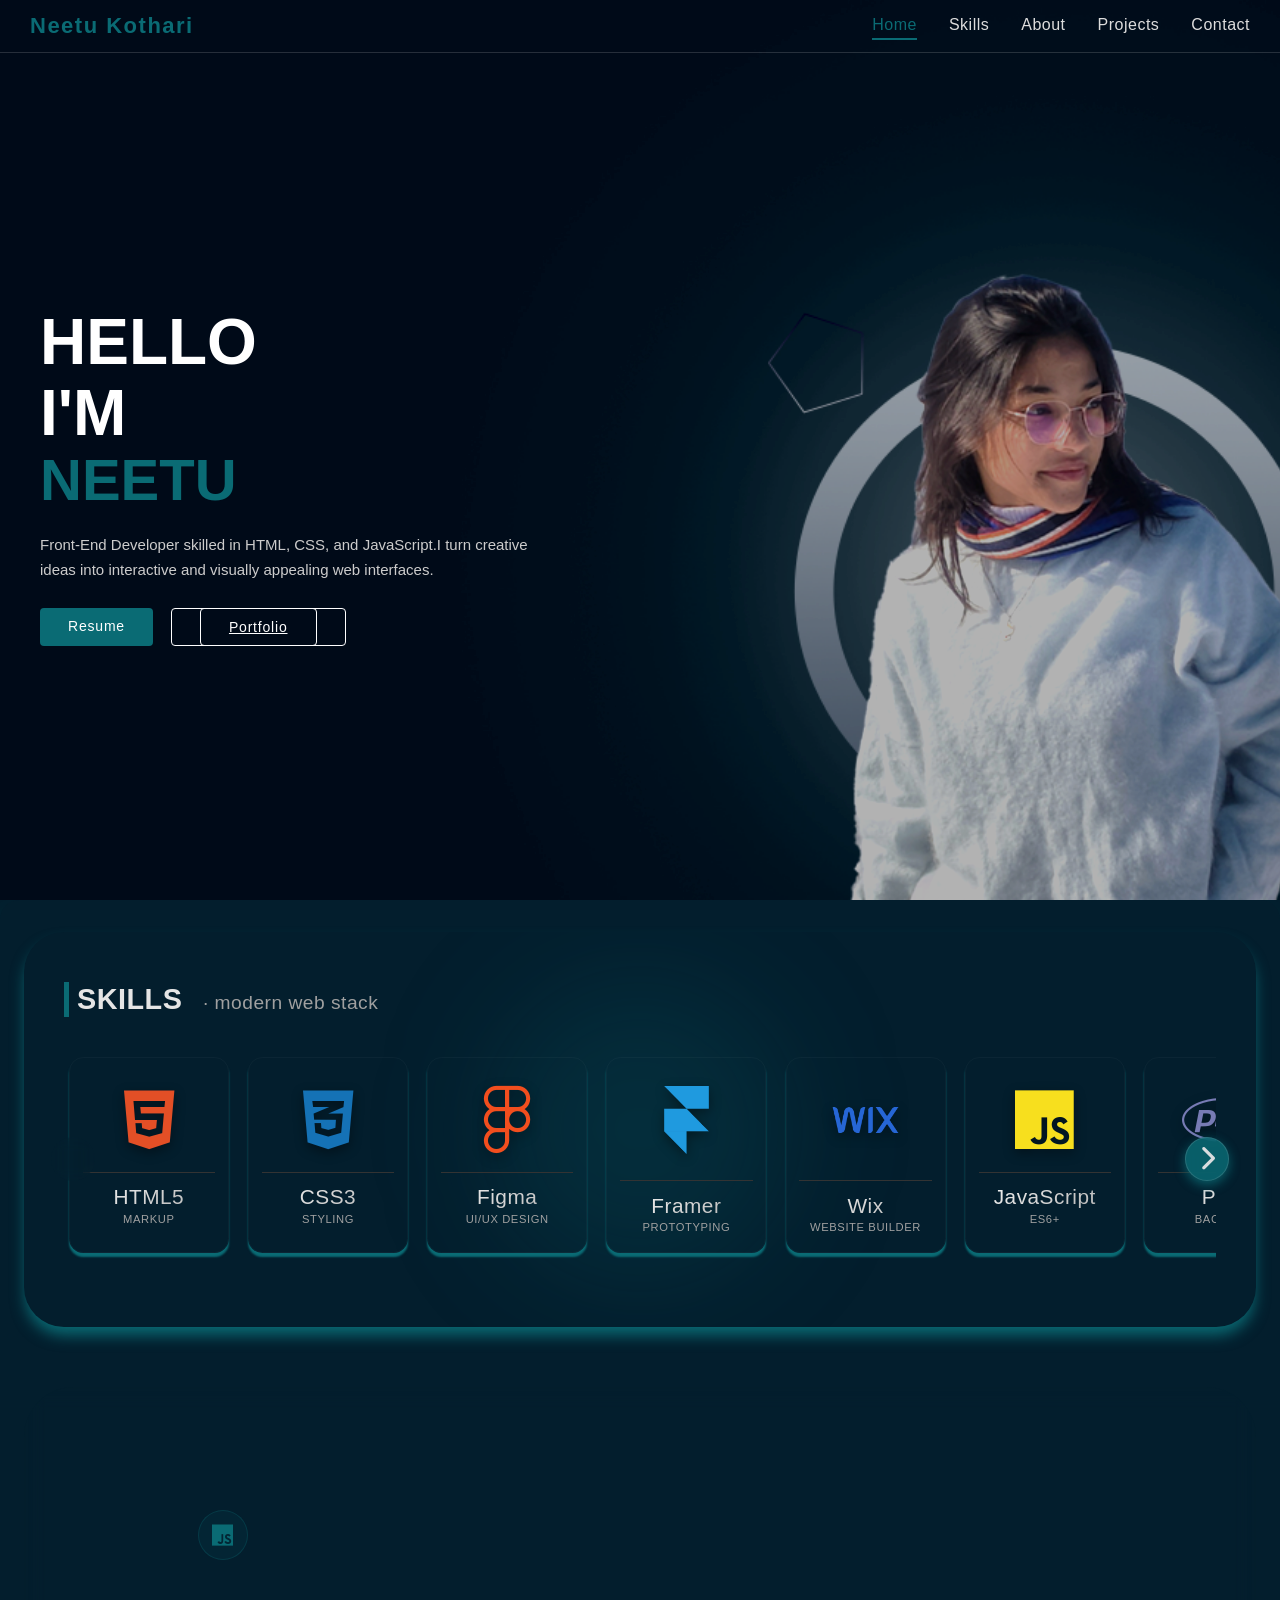
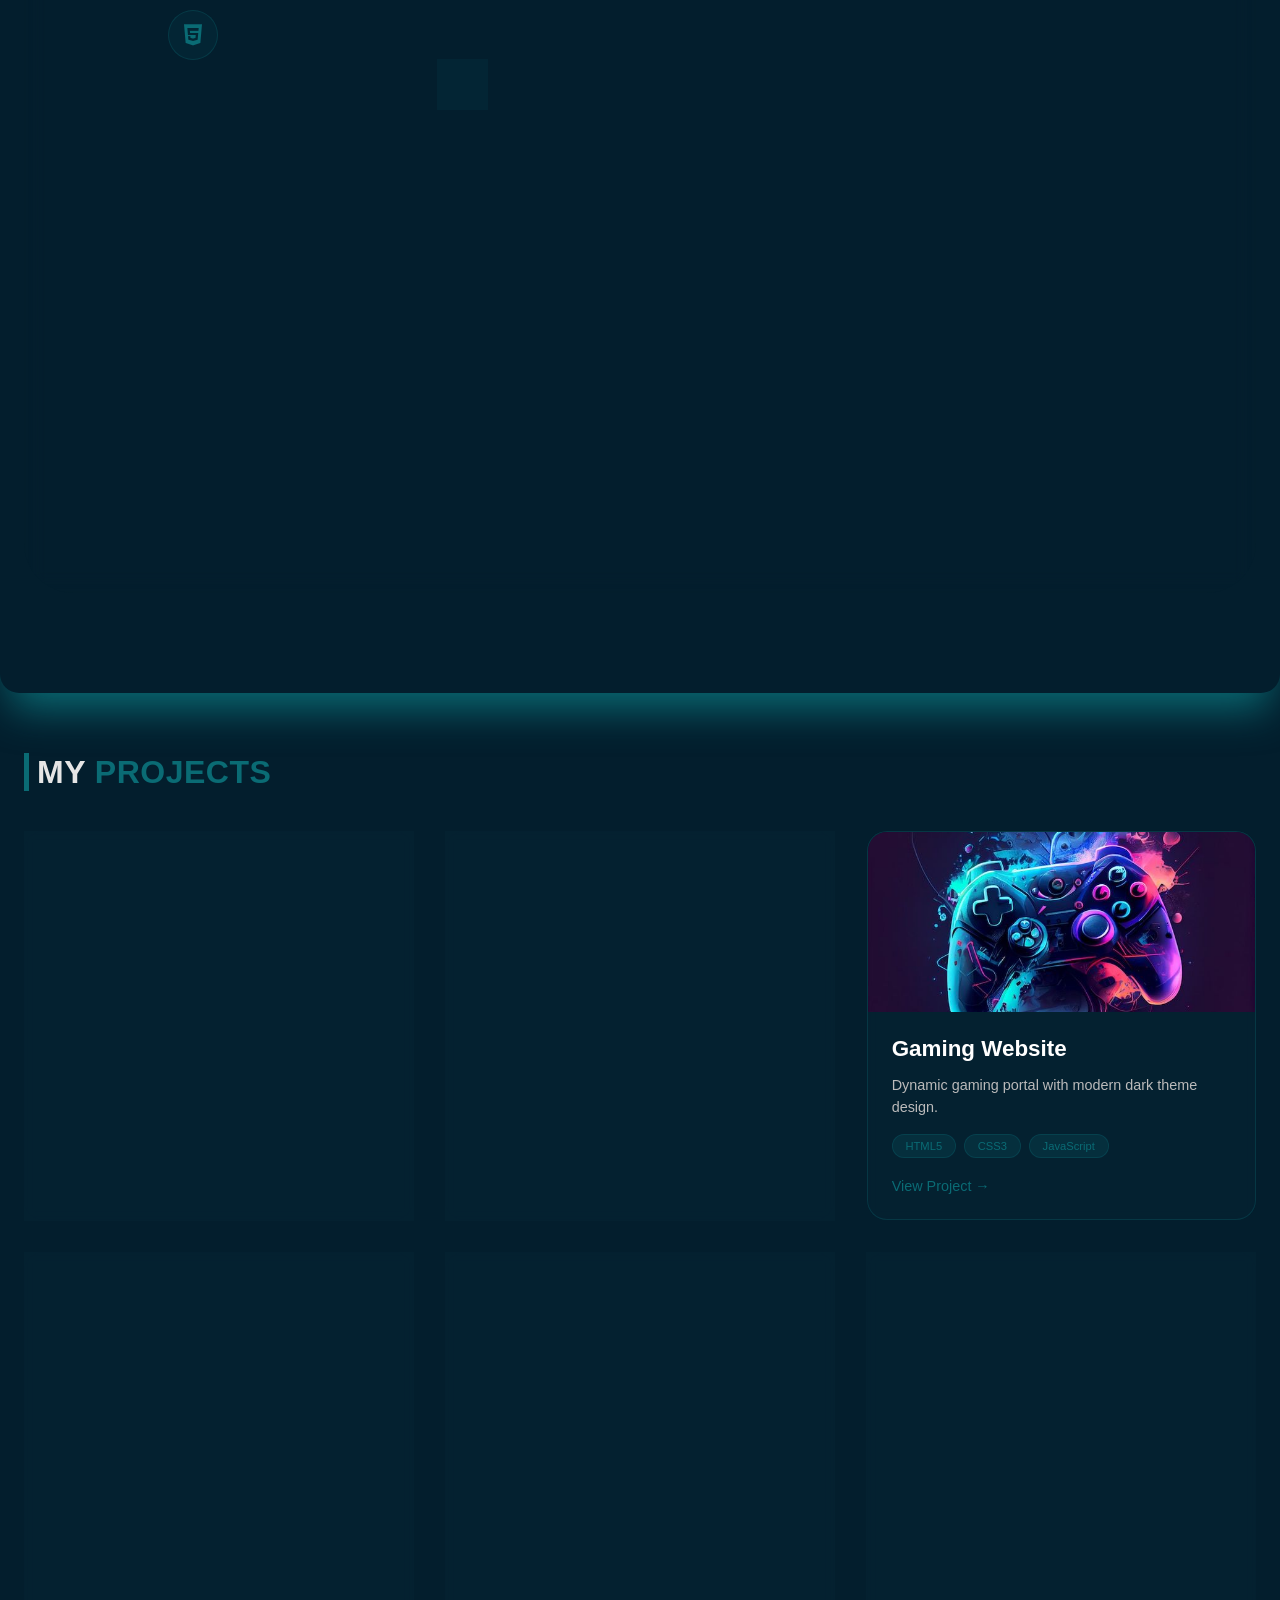
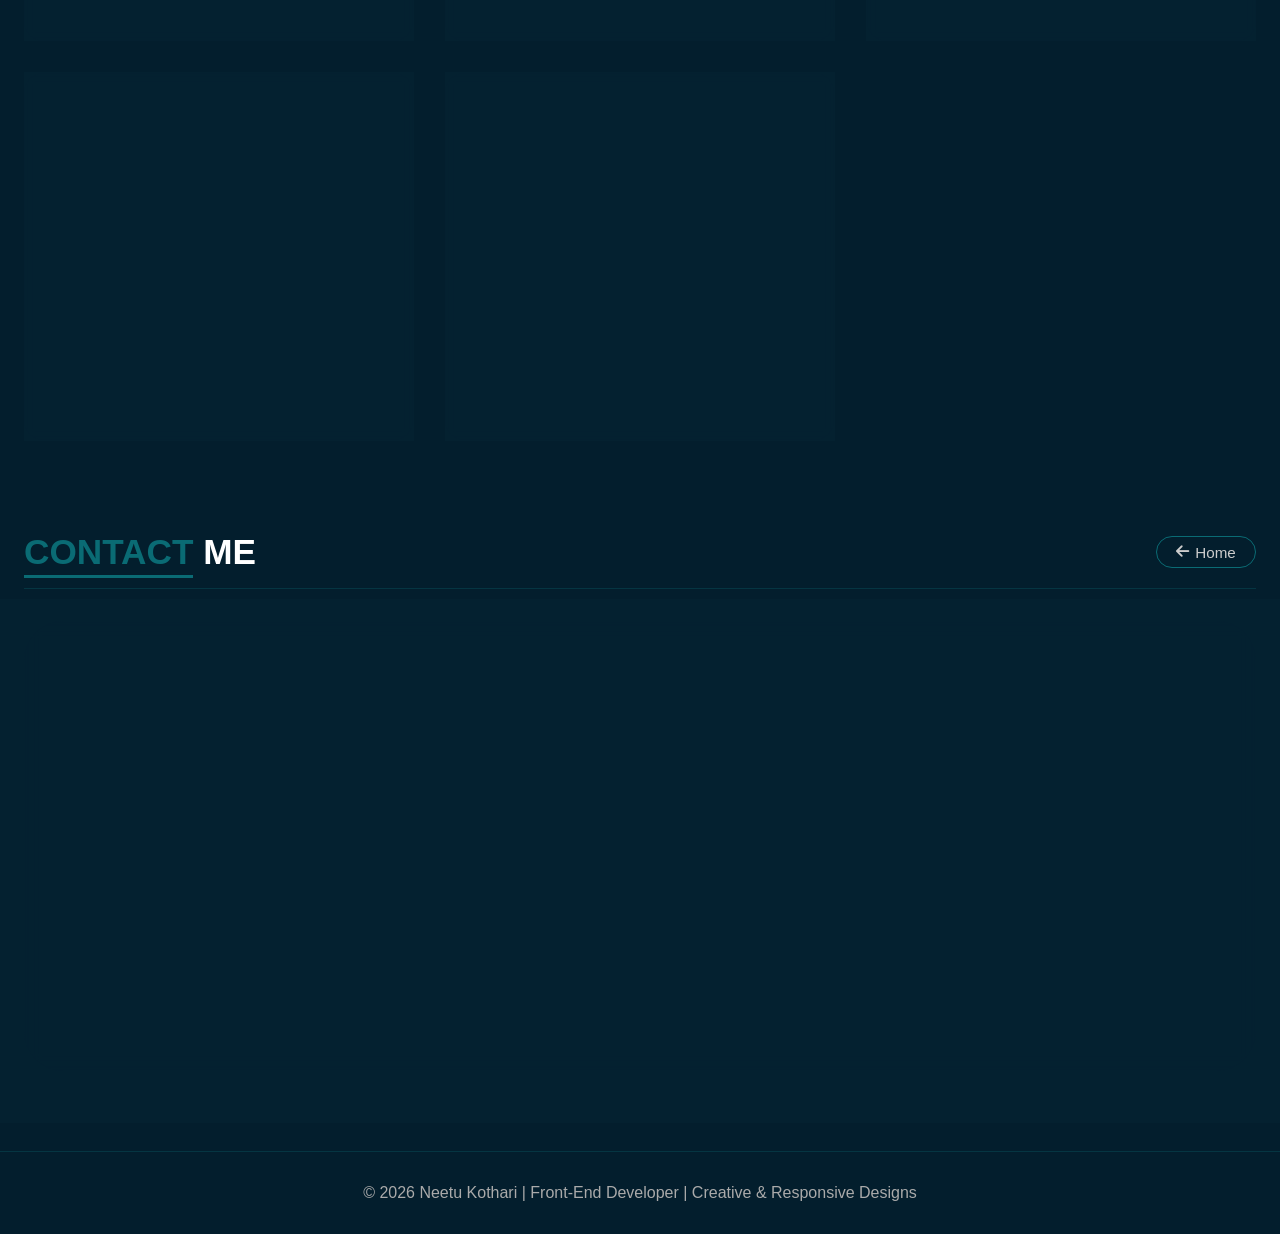
==== index.html @ 2668062e "Rename portfolio.html to index.html" ====
<!DOCTYPE html>
<html lang="en">

<head>
    <meta charset="UTF-8">
    <meta name="viewport" content="width=device-width, initial-scale=1.0">
    <title>Neetu Kothari | portfolio real</title>
    <!-- Font Awesome for Icons -->
    <link rel="stylesheet" href="https://cdnjs.cloudflare.com/ajax/libs/font-awesome/6.0.0-beta3/css/all.min.css">
    <link rel="stylesheet" href="https://cdnjs.cloudflare.com/ajax/libs/font-awesome/6.0.0/css/all.min.css">

    <link rel="stylesheet" href="style.css">

</head>

<body>
    <div class="portfolio">
        <img src="media/neetu 4.png" class="bg-image" alt="Background">

        <div class="content">

            <nav class="navbar">
                <div class="nav-left">
                    <span class="name">Neetu Kothari</span>
                </div>
                <div class="nav-right">
                    <a href="#home" class="active">Home</a>
                    <a href="#skills">Skills</a>
                    <a href="#about">About</a>
                    <a href="#project">Projects</a>
                    <a href="#contact">Contact</a>
                </div>
            </nav>

            <div id="home" class="hero-section">
                <div class="hero-left">
                    <h1>
                        HELLO<br>I'M
                        <span>NEETU</span>
                    </h1>
                    <p class="hero-desc">
                        Front-End Developer skilled in HTML, CSS, and JavaScript.I turn creative ideas into interactive
                        and visually appealing web interfaces.
                    </p>
                    <div class="hero-buttons">
                        <a href="media/neetu_resume.pdf" class="btn btn-resume" target="_blank">Resume</a>
                        <button class="btn btn-portfolio">
                                <a href="https://www.behance.net/gallery/252849247/skincare-app-ui" class="btn btn-portfolio" target="_blank">Portfolio</a></button>
                    </div>
                </div>
                <div class="hero-right" style="display: none;">
                    <div class="profile-frame">
                        <img src="media/111.png" alt="Neetu">
                    </div>
                </div>
            </div>


        </div>
    </div>
    <!--skill html-->
    <div id="skills" class="gallery-wrapper">
        <div class="bg">
            <div class="skills-heading">
                SKILLS <span>· modern web stack</span>
            </div>

            <div class="carousel-container" id="carousel">
                <button class="nav-btn left" onclick="scrollSkills('left')" aria-label="Previous skills"><i
                        class="fas fa-chevron-left"></i></button>

                <div class="skills-track" id="skillsTrack">
                    <div class="skill-card">
                        <div class="logo"><i class="fab fa-html5"></i></div>
                        <div class="skill-name">HTML5</div>
                        <div class="skill-label">markup</div>
                    </div>

                    <div class="skill-card">
                        <div class="logo"><i class="fab fa-css3-alt"></i></div>
                        <div class="skill-name">CSS3</div>
                        <div class="skill-label">styling</div>
                    </div>

                    
                    <div class="skill-card">
                        <div class="logo"><i class="fa-brands fa-figma"></i></div>
                        <div class="skill-name">Figma</div>
                        <div class="skill-label">UI/UX design</div>
                    </div>
                    
                    <div class="skill-card">
                        <div class="logo"><img src="media/framer logo.webp"></div>
                        <div class="skill-name">Framer</div>
                        <div class="skill-label">Prototyping</div>
                    </div>
                    
                    <div class="skill-card">
                        <div class="logo"><img src="media/WIX-Logo.png"></div>
                        <div class="skill-name">Wix
                        </div>
                        <div class="skill-label">Website Builder</div>
                    </div>


                    <div class="skill-card">
                        <div class="logo"><i class="fab fa-js"></i></div>
                        <div class="skill-name">JavaScript</div>
                        <div class="skill-label">ES6+</div>
                    </div>

                    <div class="skill-card">
                        <div class="logo"><i class="fab fa-php"></i></div>
                        <div class="skill-name">PHP</div>
                        <div class="skill-label">backend</div>
                    </div>



                    <div class="skill-card">
                        <div class="logo"><i class="fas fa-database"></i></div>
                        <div class="skill-name">MySQL</div>
                        <div class="skill-label">database</div>
                    </div>

                    <div class="skill-card">
                        <div class="logo"><i class="fa-brands fa-wordpress"></i></div>
                        <div class="skill-name">WordPress</div>
                        <div class="skill-label">CMS</div>
                    </div>

                    <div class="skill-card">
                        <div class="logo"><i class="fa-brands fa-bootstrap"></i></div>
                        <div class="skill-name">Bootstrap</div>
                        <div class="skill-label">Library</div>
                    </div>


                </div>
                <button class="nav-btn right" onclick="scrollSkills('right')" aria-label="Next skills"><i
                        class="fas fa-chevron-right"></i></button>


            </div>
        </div>
        <!-- Creative About Section -->
        <div id="about" class="creative-about">
            <div class="creative-row">
                <div class="creative-image-col">
                    <div class="image-wrapper">
                        <img src="media/code.jpg" alt="Neetu Kothari">
                        <div class="floating-icons">
                            <div class="floating-icon"><i class="fab fa-html5"></i></div>
                            <div class="floating-icon"><i class="fab fa-css3-alt"></i></div>
                            <div class="floating-icon"><i class="fab fa-js"></i></div>
                        </div>
                    </div>
                </div>

                <div class="creative-text-col">
                    <h2 class="creative-title">ABOUT <span>ME</span></h2>
                    <h3 class="creative-subtitle">Front-End Developer</h3>

                    <p class="creative-description">
                        I am a dedicated Front-End Developer with strong skills in HTML, CSS, and JavaScript. I
                        specialize in building responsive, visually appealing, and user-friendly websites that provide
                        smooth and engaging user experiences.
                    </p>

                    <div class="highlight-box">
                        <p class="highlight-text">
                            I focus on writing clean, structured, and maintainable code while following modern web
                            standards and best practices. My interest lies in creating attractive UI designs and
                            converting creative ideas into functional digital solutions.
                        </p>

                    </div>

                    <div class="creative-details">
                        <div class="detail-card">
                            <div class="detail-icon"><i class="fas fa-user"></i></div>
                            <strong>Name</strong>
                            <p>Neetu Kothari</p>
                        </div>
                        <div class="detail-card">
                            <div class="detail-icon"><i class="fas fa-envelope"></i></div>
                            <strong>Email</strong>
                            <p>neetukothari2006@gmail.com</p>
                        </div>
                        <div class="detail-card">
                            <div class="detail-icon"><i class="fas fa-map-marker-alt"></i></div>
                            <strong>Location</strong>
                            <p>India</p>
                        </div>
                        <div class="detail-card">
                            <div class="detail-icon"><i class="fas fa-briefcase"></i></div>
                            <strong>Freelance</strong>
                            <p>Available</p>
                        </div>
                    </div>

                </div>
            </div>
        </div>
    </div>

    <!-- PROJECTS SECTION -->
    <section id="project" class="projects-section">
        <div class="projects-container">
            <div class="projects-heading">
                MY <span>PROJECTS</span>
            </div>
            <div class="projects-grid">
                <!-- Calculator -->
                <div class="project-card">
                    <div class="project-image">
                        <img src="media/calculator.jpg" alt="Calculator Project">
                    </div>
                    <div class="project-content">
                        <h3>Calculator</h3>
                        <p>Basic arithmetic operations with clean UI and responsive design.</p>
                        <div class="project-tech">
                            <span>HTML5</span>
                            <span>CSS3</span>
                            <span>JavaScript</span>
                        </div>
                        <a href="calc.html" class="project-link" target="_blank">View Project →</a>
                    </div>
                </div>

                <!-- To-Do List -->
                <div class="project-card">
                    <div class="project-image">
                        <img src="media/to-do-list.jpg" alt="To-Do List Project">
                    </div>
                    <div class="project-content">
                        <h3>To-Do List</h3>
                        <p>Task manager with add, delete, and complete functionality.</p>
                        <div class="project-tech">
                            <span>HTML5</span>
                            <span>CSS3</span>
                            <span>JavaScript</span>
                        </div>
                        <a href="to-do-list.html" class="project-link" target="_blank">View Project →</a>
                    </div>
                </div>

                <!-- Framer Website - Watch 
                <div class="project-card">
                    <div class="project-image">
                        <img src="media/watch website.jpg.jpg" alt="Framer Watch Website">
                    </div>
                    <div class="project-content">
                        <h3>Framer Watch Site</h3>
                        <p>Elegant watch brand website with smooth animations.</p>
                        <div class="project-tech">
                            <span>Framer</span>
                        </div>
                        <a href="https://framer.com/projects/BrightEdge-copy--IsDrfDsFmvh5uLLRm6Es-gm5sX" class="project-link" target="_blank">View Project →</a>
                    </div>
                </div>-->

                <!-- Gaming Website -->
                <div class="project-card">
                    <div class="project-image">
                        <img src="media/gaming.jpg" alt="Gaming Website">
                    </div>
                    <div class="project-content">
                        <h3>Gaming Website</h3>
                        <p>Dynamic gaming portal with modern dark theme design.</p>
                        <div class="project-tech">
                            <span>HTML5</span>
                            <span>CSS3</span>
                            <span>JavaScript</span>
                        </div>
                        <a href="pubg.html" class="project-link" target="_blank">View Project →</a>
                    </div>
                </div>

                <!-- Netflix Clone -->
                <div class="project-card">
                    <div class="project-image">
                        <img src="media/netflix website.jpg" alt="website">
                    </div>
                    <div class="project-content">
                        <h3>Netflix Clone</h3>
                        <p>Unlimited entertainment, reimagined in a sleek streaming experience.</p>
                        <div class="project-tech">
                            <span>framer</span>
                            
                        </div>
                        <a href="netflix.html" class="project-link" target="_blank">View Project →</a>
                    </div>
                </div>

                <!-- Image Gallery -->
                <div class="project-card">
                    <div class="project-image">
                        <img src="media/image gallery.jpg" alt="Image Gallery">
                    </div>
                    <div class="project-content">
                        <h3>Image Gallery</h3>
                        <p>Responsive gallery with beautiful grid layout.</p>
                        <div class="project-tech">
                            <span>HTML5</span>
                            <span>CSS3</span>
                            <span>JavaScript</span>
                        </div>
                        <a href="imagegallery.html" class="project-link" target="_blank">View Project →</a>
                    </div>
                </div>

                <!-- Login & Signup Multi-step -->
                <div class="project-card">
                    <div class="project-image">
                        <img src="media/education.jpg" alt="education website">
                    </div>
                    <div class="project-content">
                        <h3>Education Website</h3>
                        <p>Education that inspires success.</p>
                        <div class="project-tech">
                            <span>HTML5</span>
                            <span>CSS3</span>
                            <span>JavaScript</span>
                        </div>
                        <a href="education website.html" class="project-link" target="_blank">View Project →</a>
                    </div>
                </div>

                <!-- Digital Clock -->
                <div class="project-card">
                    <div class="project-image">
                        <img src="media/digital clock.jpg" alt="Digital Clock">
                    </div>
                    <div class="project-content">
                        <h3>Digital Clock</h3>
                        <p>Real-time clock with date and time display.</p>
                        <div class="project-tech">
                            <span>HTML5</span>
                            <span>CSS3</span>
                            <span>JavaScript</span>
                        </div>
                        <a href="digitalclock.html" class="project-link" target="_blank">View Project →</a>
                    </div>
                </div>

                <!-- Quiz App -->
                <div class="project-card">
                    <div class="project-image">
                        <img src="media/quiz app.jpg" alt="Quiz App">
                    </div>
                    <div class="project-content">
                        <h3>Quiz App</h3>
                        <p>Interactive quiz with score tracking system.</p>
                        <div class="project-tech">
                            <span>HTML5</span>
                            <span>CSS3</span>
                            <span>JavaScript</span>
                        </div>
                        <a href="quiz.html" class="project-link" target="_blank">View Project →</a>
                    </div>
                </div>

              
                </div>
            </div>
        </div>
    </section>
    <!--contact section-->
    <section id="contact" class="contact-compact">
        <div class="contact-header">
            <h2><span>CONTACT</span> ME</h2>
            <div class="back-home">
                <a href="#"><i class="fas fa-arrow-left"></i> Home</a>
            </div>
        </div>

        <div class="contact-grid-compact">
            <div class="compact-info">
                <h3><i class="fas fa-paper-plane"></i> Let's connect</h3>

                <div class="info-cards">
                    <div class="info-card-item">
                        <div class="info-icon"><i class="fas fa-envelope"></i></div>
                        <div class="info-text">
                            <h4>Email</h4>
                            <p><a href="mailto:neetukothari2006@gmail.com">neetukothari2006@gmail.com</a></p>
                        </div>
                    </div>
                    <div class="info-card-item">
                        <div class="info-icon"><i class="fas fa-phone-alt"></i></div>
                        <div class="info-text">
                            <h4>Phone</h4>
                            <p>+91 72177 52449</p>
                        </div>
                    </div>
                    <div class="info-card-item">
                        <div class="info-icon"><i class="fas fa-map-marker-alt"></i></div>
                        <div class="info-text">
                            <h4>Location</h4>
                            <p>India</p>
                        </div>
                    </div>
                </div>


            </div>


            <div class="compact-form">
                <h3><i class="fas fa-comment"></i> Quick message</h3>
                <form action="mailto:neetukothari2006@gmail.com" method="post" enctype="text/plain">
                    <div class="form-row">
                        <div class="form-group">
                            <input type="text" placeholder="Your name" required>
                        </div>
                        <div class="form-group">
                            <input type="email" placeholder="Email address" required>
                        </div>
                    </div>
                    <div class="form-group">
                        <input type="text" placeholder="Subject (optional)">
                    </div>
                    <div class="form-group">
                        <textarea placeholder="Your message..."></textarea>
                    </div>
                    <button type="submit" class="btn-send"><i class="fas fa-paper-plane"></i> Send</button>
                    <p class="footnote"><i class="fas fa-clock"></i> reply within 24h</p>
                </form>
            </div>
        </div>
    </section>
    <a href="https://wa.me/7217752449" target="_blank" id="waBtn">
        <span class="wa-tooltip">Chat with us</span>
        <span class="wa-icon">
            <i class="fab fa-whatsapp"></i>
        </span>
    </a>

    <!-- Scroll To Top Button -->
    <button id="topBtn">
        <i class="fas fa-arrow-up"></i>
    </button>

    <div class="footer-note">
        <p>© 2026 Neetu Kothari | Front-End Developer | Creative & Responsive Designs</p>
    </div>


    <script>

        const navLinks = document.querySelectorAll('.nav-right a');

        navLinks.forEach(link => {
            link.addEventListener('click', function () {
                navLinks.forEach(l => l.classList.remove('active'));
                this.classList.add('active');
            });
        });

        function scrollSkills(direction) {
            const track = document.getElementById('skillsTrack');
            const scrollAmount = 300;

            if (direction === 'left') {
                track.scrollBy({
                    left: -scrollAmount,
                    behavior: 'smooth'
                });
            } else {
                track.scrollBy({
                    left: scrollAmount,
                    behavior: 'smooth'
                });
            }
        }

        document.addEventListener('DOMContentLoaded', function () {
            const track = document.getElementById('skillsTrack');
            if (track) {

                track.style.scrollBehavior = 'smooth';
            }
        });

    </script>
    <script>
        const waBtn = document.getElementById("waBtn");
        const topBtn = document.getElementById("topBtn");

        window.addEventListener("scroll", () => {
            if (window.scrollY > 150) {
                waBtn.classList.add("show");
                topBtn.classList.add("show");
            } else {
                waBtn.classList.remove("show");
                topBtn.classList.remove("show");
            }
        });

        // Scroll to top
        topBtn.addEventListener("click", () => {
            window.scrollTo({
                top: 0,
                behavior: "smooth"
            });
        });
    </script>
</body>

</html>
---- style.css ----
* {
    margin: 0;
    padding: 0;
    box-sizing: border-box;
    font-family: 'Segoe UI', Tahoma, Geneva, Verdana, sans-serif;
}

html {
    scroll-behavior: smooth;
}

body {
    background: rgb(3, 30, 45);
    color: #fff;
}

/* ===== MAIN CONTAINER ===== */
.portfolio {
    position: relative;
    width: 100%;
    min-height: 100vh;
    background: rgb(3, 30, 45);
}

/* ===== BACKGROUND IMAGE ===== */
.bg {
    max-width: 1280px;
    margin: 0 auto;
}

.bg-image {
    position: absolute;
    top: 0;
    left: 0;
    width: 100%;
    height: 100%;
    object-fit: cover;
    z-index: 0;
    filter: brightness(1.1) contrast(1.2);
}

/* ===== CONTENT OVERLAY ===== */
.content {
    position: relative;
    z-index: 2;
    width: 100%;
    min-height: 100vh;
    background: rgba(0, 0, 0, 0.3);
    display: flex;
    flex-direction: column;
}

.navbar {
    display: flex;
    justify-content: space-between;
    align-items: center;
    padding: 12px 30px;
    border-bottom: 1px solid rgba(255, 255, 255, 0.15);
    background: transparent;
    position: sticky;
    top: 0;
    z-index: 1000;
}

.nav-left .name {
    color: #0a6b74;
    font-size: 22px;
    font-weight: 600;
    letter-spacing: 1.5px;
    white-space: nowrap;
}

.nav-right {
    display: flex;
    gap: 32px;
}

.nav-right a {
    color: #ddd;
    font-size: 16px;
    text-decoration: none;
    letter-spacing: 0.5px;
    transition: 0.2s;
    font-weight: 400;
    padding: 4px 0;
    border-bottom: 2px solid transparent;
}

.nav-right a:hover,
.nav-right a.active {
    color: #0a6b74;
    border-bottom-color: #0a6b74;
}

.hero-section {
    display: flex;
    align-items: center;
    justify-content: space-between;
    padding: 30px 40px;
    gap: 40px;
    flex: 1;
}

.hero-left {
    flex: 1;
}

.hero-left h1 {
    font-size: 64px;
    font-weight: 700;
    line-height: 1.1;
    color: #fff;
}

.hero-left h1 span {
    color: #0a6b74;
    display: block;
    font-size: 58px;
}

.hero-desc {
    margin: 20px 0 25px;
    color: #ccc;
    font-size: 15px;
    line-height: 1.7;
    max-width: 500px;
}

.hero-buttons {
    display: flex;
    gap: 18px;
}

.btn {
    padding: 10px 28px;
    border: none;
    font-size: 14px;
    letter-spacing: 0.8px;
    cursor: pointer;
    transition: 0.3s;
    border-radius: 4px;
    font-weight: 500;
}

.btn-resume {
    background: #0a6b74;
    color: white;
    text-decoration: none;
}

.btn-portfolio {
    background: transparent;
    color: white;
    border: 1px solid white;
}

.btn:hover {
    transform: translateY(-2px);
    box-shadow: 0 4px 12px rgba(10, 107, 116, 0.3);
}

.hero-right {
    flex: 1;
    display: flex;
    justify-content: center;
    align-items: center;
}

.profile-frame {
    width: 260px;
    height: 260px;
    border-radius: 50%;
    border: 3px solid #0a6b74;
    overflow: hidden;
    box-shadow: 0 0 25px rgba(10, 107, 116, 0.5);
}

.profile-frame img {
    width: 100%;
    height: 100%;
    object-fit: cover;
}

/*--skill css--*/
.gallery-wrapper {
    width: 100%;
    padding: 2rem 1.5rem 2.5rem;
    background: rgb(3, 30, 45);
    border-radius: 1.2rem;
    box-shadow: 0 25px 40px -10px #0a6b74;
}

.bg {
    background: linear-gradient(270px, rgb(7, 35, 50), rgb(19, 46, 60));
    border-radius: 40px 40px 40px 40px;
    padding: 50px 40px;
    position: relative;
    overflow: hidden;
    box-shadow: 0 10px 15px -2px #0a6b74;
}

.bg::before {
    content: "";
    position: absolute;
    width: 300px;
    height: 300px;
    background: rgba(10, 107, 116, 0.2);
    border-radius: 50%;
    top: 50%;
    left: 50%;
    transform: translate(-50%, -50%);
    filter: blur(60px);
}

.skills-heading {
    font-size: 1.8rem;
    font-weight: 600;
    letter-spacing: 0.5px;
    color: #e5e5e5;
    margin-bottom: 1.5rem;
    padding-left: 0.5rem;
    border-left: 5px solid #0a6b74;
    line-height: 1.2;
}

.skills-heading span {
    font-weight: 300;
    color: #a0a0a0;
    font-size: 1.2rem;
    margin-left: 0.75rem;
}

.carousel-container {
    position: relative;
    display: flex;
    align-items: center;
}

.skills-track {
    display: flex;
    gap: 1.2rem;
    overflow-x: auto;
    scroll-behavior: smooth;
    scrollbar-width: none;
    padding: 1rem 0.3rem 1.5rem 0.3rem;
    cursor: grab;
    transition: all 0.2s ease;
    width: 100%;
    -webkit-overflow-scrolling: touch;
    -ms-overflow-style: none;
}

.skills-track::-webkit-scrollbar {
    display: none;
}

/* Skill Logo Colors - Different colors for each skill */
/* HTML5 */
.skill-card:nth-child(1) .logo i,
.skill-card:has(.fa-html5) .logo i {
    color: #E34F26;
}

/* CSS3 */
.skill-card:nth-child(2) .logo i,
.skill-card:has(.fa-css3-alt) .logo i {
    color: #1572B6;
}

/* Figma */
.skill-card:nth-child(3) .logo i,
.skill-card:has(.fa-figma) .logo i {
    color: #F24E1E;
}

/* Framer - image logo */
.skill-card:nth-child(4) .logo img {
    filter: brightness(0) saturate(100%) invert(45%) sepia(98%) saturate(500%) hue-rotate(160deg) brightness(95%) contrast(90%);
}

/* Wix - image logo */
.skill-card:nth-child(5) .logo img {
    filter: brightness(0) saturate(100%) invert(29%) sepia(93%) saturate(1234%) hue-rotate(200deg) brightness(95%) contrast(95%);
}

/* JavaScript */
.skill-card:nth-child(6) .logo i,
.skill-card:has(.fa-js) .logo i {
    color: #F7DF1E;
}

/* PHP */
.skill-card:nth-child(7) .logo i,
.skill-card:has(.fa-php) .logo i {
    color: #777BB4;
}

/* MySQL */
.skill-card:nth-child(8) .logo i,
.skill-card:has(.fa-database) .logo i {
    color: #4479A1;
}

/* WordPress */
.skill-card:nth-child(9) .logo i,
.skill-card:has(.fa-wordpress) .logo i {
    color: #21759B;
}

/* Bootstrap */
.skill-card:nth-child(10) .logo i,
.skill-card:has(.fa-bootstrap) .logo i {
    color: #7952B3;
}


.skill-card:hover .logo i,
.skill-card:hover .logo img {
  
    transition: all 0.3s ease;
}

/* Specific hover effects for different skills */
.skill-card:nth-child(1):hover .logo i { color: #FF6B35; text-shadow: 0 0 10px #E34F26; }
.skill-card:nth-child(2):hover .logo i { color: #3D8BFF; text-shadow: 0 0 10px #1572B6; }
.skill-card:nth-child(3):hover .logo i { color: #FF6B4A; text-shadow: 0 0 10px #F24E1E; }
.skill-card:nth-child(6):hover .logo i { color: #FFE047; text-shadow: 0 0 10px #F7DF1E; }
.skill-card:nth-child(7):hover .logo i { color: #9BA3E0; text-shadow: 0 0 10px #777BB4; }
.skill-card:nth-child(10):hover .logo i { color: #9B6BFF; text-shadow: 0 0 10px #7952B3; }

.skill-card {
    flex: 0 0 auto;
    width: 160px;
    background: transparent;
    border-radius: 0.9rem;
    padding: 1.8rem 0.8rem 1.2rem 0.8rem;
    transition: transform 0.25s ease, box-shadow 0.2s;
    box-shadow: 0 4px 2px #0a6b74;
    border: 1px solid rgba(255, 255, 255, 0.03);
    text-align: center;
}

.skill-card:hover {
    transform: scale(1.05) translateY(-4px);
    background: #0a6b74;
    border-color: #404040;
    box-shadow: 0 15px 25px -8px #093b40;
}

.logo {
    font-size: 4.2rem;
    line-height: 1;
    margin-bottom: 1rem;
    color: #f0f0f0;
    filter: drop-shadow(0 4px 6px #00000066);
    transition: transform 0.2s;
}

.logo img {
    width: 4.2rem;
    height: 4.2rem;
    object-fit: contain;
}

.skill-card:hover .logo {
    transform: scale(1.05);
}

.skill-name {
    font-size: 1.3rem;
    font-weight: 500;
    background: linear-gradient(145deg, #ffffff, #b0b0b0);
    -webkit-background-clip: text;
    background-clip: text;
    color: transparent;
    letter-spacing: 0.5px;
    border-top: 1px solid #333;
    padding-top: 0.8rem;
    margin-top: 0.4rem;
}

.skill-label {
    font-size: 0.7rem;
    text-transform: uppercase;
    color: #a0a0a0;
    letter-spacing: 0.6px;
    margin-top: 0.2rem;
}

.nav-btn {
    position: absolute;
    top: 50%;
    transform: translateY(-50%);
    width: 44px;
    height: 44px;
    background: #0a6b74;
    backdrop-filter: blur(6px);
    border: 1px solid rgba(255, 255, 255, 0.15);
    border-radius: 50%;
    display: flex;
    align-items: center;
    justify-content: center;
    color: white;
    font-size: 1.6rem;
    cursor: pointer;
    z-index: 10;
    transition: all 0.15s;
    box-shadow: 0 4px 12px #0a6b74;
    opacity: 0.85;
}

.nav-btn:hover {
    background: #0a6b74;
    border-color: #0c3135;
    opacity: 1;
    scale: 1.07;
}

.nav-btn.left {
    left: -0.8rem;
}

.nav-btn.right {
    right: -0.8rem;
}

/* ===== CREATIVE ABOUT SECTION ===== */
.creative-about {
    max-width: 1280px;
    margin: 60px auto;
    padding: 50px;
    background: linear-gradient(145deg, rgba(3, 30, 45, 0.95), rgba(7, 35, 50, 0.98));
    backdrop-filter: blur(10px);
    border-radius: 50px;
    border: 1px solid rgba(10, 107, 116, 0.3);
    box-shadow: 0 10px 15px -2px #0a6b74;
    position: relative;
    overflow: hidden;
}

.creative-about::before {
    content: '';
    position: absolute;
    width: 400px;
    height: 400px;
    background: radial-gradient(circle, rgba(10, 107, 116, 0.2), transparent 70%);
    top: -200px;
    right: -200px;
    border-radius: 50%;
    z-index: 0;
}

.creative-about::after {
    content: '';
    position: absolute;
    width: 300px;
    height: 300px;
    background: radial-gradient(circle, rgba(10, 107, 116, 0.15), transparent 70%);
    bottom: -150px;
    left: -150px;
    border-radius: 50%;
    z-index: 0;
}

.creative-row {
    display: flex;
    align-items: center;
    gap: 60px;
    position: relative;
    z-index: 2;
}

.creative-image-col {
    flex: 1;
    position: relative;
}

.image-wrapper {
    position: relative;
    width: 350px;
    height: 400px;
    margin: 0 auto;
}

.image-wrapper img {
    width: 100%;
    height: 100%;
    object-fit: cover;
    border-radius: 30% 70% 70% 30% / 30% 30% 70% 70%;
    border: 4px solid #0a6b74;
    box-shadow: 0 20px 30px rgba(10, 107, 116, 0.4);
    animation: morphing 8s ease-in-out infinite;
    position: relative;
    z-index: 2;
}

@keyframes morphing {
    0% { border-radius: 30% 70% 70% 30% / 30% 30% 70% 70%; }
    25% { border-radius: 58% 42% 75% 25% / 76% 46% 54% 24%; }
    50% { border-radius: 50% 50% 33% 67% / 55% 27% 73% 45%; }
    75% { border-radius: 33% 67% 58% 42% / 63% 68% 32% 37%; }
    100% { border-radius: 30% 70% 70% 30% / 30% 30% 70% 70%; }
}

.floating-icons {
    position: absolute;
    top: 20px;
    left: 0;
    right: 0;
    pointer-events: none;
    z-index: 1;
}

.floating-icon {
    position: absolute;
    width: 50px;
    height: 50px;
    background: rgba(10, 107, 116, 0.1);
    border: 1px solid rgba(10, 107, 116, 0.3);
    border-radius: 50%;
    display: flex;
    align-items: center;
    justify-content: center;
    color: #0a6b74;
    font-size: 24px;
    backdrop-filter: blur(5px);
}

.floating-icon:nth-child(1) {
    top: 0;
    left: 0;
    animation: floatIcon 5s ease-in-out infinite;
}

.floating-icon:nth-child(2) {
    top: 50px;
    right: 30px;
    animation: floatIcon 7s ease-in-out infinite;
}

.floating-icon:nth-child(3) {
    bottom: 50px;
    left: 30px;
    animation: floatIcon 6s ease-in-out infinite;
}

@keyframes floatIcon {
    0%, 100% { transform: translate(0, 0); }
    25% { transform: translate(10px, -10px); }
    50% { transform: translate(20px, 0); }
    75% { transform: translate(10px, 10px); }
}

.creative-text-col {
    flex: 1;
}

.creative-title {
    font-size: 52px;
    font-weight: 700;
    color: #fff;
    margin-bottom: 10px;
    line-height: 1.2;
    position: relative;
    display: inline-block;
}

.creative-title span {
    color: #0a6b74;
}

.creative-subtitle {
    font-size: 24px;
    color: #0a6b74;
    margin-bottom: 25px;
    display: flex;
    align-items: center;
    gap: 10px;
}

.creative-description {
    color: #ccc;
    line-height: 1.9;
    margin-bottom: 20px;
    font-size: 16px;
    position: relative;
    padding-left: 20px;
    border-left: 3px solid #0a6b74;
}

.highlight-box {
    background: rgba(10, 107, 116, 0.1);
    border: 1px solid rgba(10, 107, 116, 0.3);
    border-radius: 20px;
    padding: 15px;
    margin: 15px 0;
    position: relative;
    overflow: hidden;
}

.highlight-text {
    font-size: 16px;
    color: #fff;
    margin-bottom: 15px;
}

.creative-details {
    display: grid;
    grid-template-columns: repeat(2, 1fr);
    gap: 20px;
    margin: 30px 0;
}

.detail-card {
    background: rgba(255, 255, 255, 0.03);
    border: 1px solid rgba(10, 107, 116, 0.2);
    border-radius: 15px;
    padding: 20px;
    transition: all 0.3s ease;
    position: relative;
    overflow: hidden;
}

.detail-card::before {
    content: '';
    position: absolute;
    top: 0;
    left: 0;
    width: 4px;
    height: 0;
    background: #0a6b74;
    transition: height 0.3s ease;
}

.detail-card:hover {
    transform: translateY(-5px);
    background: rgba(10, 107, 116, 0.1);
    border-color: #0a6b74;
    box-shadow: 0 10px 20px rgba(10, 107, 116, 0.2);
}

.detail-card:hover::before {
    height: 100%;
}

.detail-icon {
    color: #0a6b74;
    font-size: 24px;
    margin-bottom: 10px;
}

.detail-card strong {
    color: #0a6b74;
    display: block;
    margin-bottom: 5px;
    font-size: 14px;
    text-transform: uppercase;
    letter-spacing: 1px;
}

.detail-card p {
    color: #fff;
    font-size: 16px;
}

/* ===== PROJECTS SECTION ===== */
.projects-section {
    max-width: 1280px;
    margin: 60px auto;
    padding: 0 1.5rem;
}

.projects-heading {
    font-size: 2rem;
    font-weight: 600;
    letter-spacing: 0.5px;
    color: #e5e5e5;
    margin-bottom: 2.5rem;
    padding-left: 0.5rem;
    border-left: 5px solid #0a6b74;
    line-height: 1.2;
}

.projects-heading span {
    color: #0a6b74;
}

.projects-grid {
    display: grid;
    grid-template-columns: repeat(auto-fill, minmax(320px, 1fr));
    gap: 2rem;
}

.project-card {
    background: rgba(7, 35, 50, 0.7);
    backdrop-filter: blur(5px);
    border-radius: 20px;
    overflow: hidden;
    border: 1px solid rgba(10, 107, 116, 0.3);
    transition: all 0.3s ease;
}

.project-card:hover {
    transform: translateY(-5px);
    border-color: #0a6b74;
    box-shadow: 0 10px 25px rgba(10, 107, 116, 0.3);
}

.project-image {
    width: 100%;
    height: 180px;
    overflow: hidden;
}

.project-image img {
    width: 100%;
    height: 100%;
    object-fit: cover;
    transition: transform 0.3s ease;
}

.project-card:hover .project-image img {
    transform: scale(1.05);
}

.project-content {
    padding: 1.5rem;
}

.project-card h3 {
    font-size: 1.4rem;
    margin-bottom: 0.8rem;
    color: #fff;
}

.project-card p {
    color: #bbb;
    font-size: 0.9rem;
    line-height: 1.5;
    margin-bottom: 1rem;
}

.project-tech {
    display: flex;
    flex-wrap: wrap;
    gap: 0.5rem;
    margin-bottom: 1.2rem;
}

.project-tech span {
    background: rgba(10, 107, 116, 0.2);
    padding: 0.3rem 0.8rem;
    border-radius: 20px;
    font-size: 0.7rem;
    color: #0a6b74;
    border: 1px solid rgba(10, 107, 116, 0.3);
}

.project-link {
    color: #0a6b74;
    text-decoration: none;
    font-size: 0.9rem;
    font-weight: 500;
    display: inline-flex;
    align-items: center;
    gap: 0.5rem;
    transition: 0.2s;
}

.project-link:hover {
    gap: 0.8rem;
    color: #fff;
}

/* ===== CONTACT SECTION ===== */
.contact-compact {
    max-width: 1280px;
    margin: 3rem auto;
    padding: 2rem 1.5rem;
}

.contact-header {
    display: flex;
    align-items: center;
    justify-content: space-between;
    margin-bottom: 2rem;
    border-bottom: 1px solid rgba(10, 107, 116, 0.3);
    padding-bottom: 1rem;
    flex-wrap: wrap;
    gap: 1rem;
}

.contact-header h2 {
    font-size: 2.2rem;
    font-weight: 600;
    color: #fff;
}

.contact-header h2 span {
    color: #0a6b74;
    border-bottom: 3px solid #0a6b74;
    padding-bottom: 4px;
}

.back-home a {
    color: #ccc;
    text-decoration: none;
    border: 1px solid #0a6b74;
    padding: 0.4rem 1.2rem;
    border-radius: 30px;
    font-size: 0.95rem;
    transition: 0.3s;
    display: inline-flex;
    align-items: center;
    gap: 6px;
}

.back-home a:hover {
    background: #0a6b74;
    color: #fff;
}

.contact-grid-compact {
    display: grid;
    grid-template-columns: 1fr 1fr;
    gap: 2rem;
    background: rgba(7, 35, 50, 0.7);
    backdrop-filter: blur(8px);
    border-radius: 40px;
    padding: 2rem;
    border: 1px solid rgba(10, 107, 116, 0.3);
    box-shadow: 0 15px 30px -8px #0a6b74;
}

.compact-info h3 {
    font-size: 1.6rem;
    margin-bottom: 1.2rem;
    color: #fff;
    display: flex;
    align-items: center;
    gap: 8px;
}

.compact-info h3 i {
    color: #0a6b74;
    font-size: 1.8rem;
}

.info-cards {
    display: flex;
    flex-direction: column;
    gap: 1rem;
    margin-bottom: 1.5rem;
}

.info-card-item {
    display: flex;
    align-items: center;
    gap: 1rem;
    background: rgba(10, 107, 116, 0.1);
    border-radius: 50px;
    padding: 0.8rem 1.5rem;
    border: 1px solid rgba(10, 107, 116, 0.2);
    transition: 0.2s;
}

.info-card-item:hover {
    background: rgba(10, 107, 116, 0.2);
    transform: translateX(5px);
}

.info-icon {
    width: 40px;
    height: 40px;
    background: #0a6b74;
    border-radius: 50%;
    display: flex;
    align-items: center;
    justify-content: center;
    color: #fff;
    font-size: 1.2rem;
}

.info-text h4 {
    font-size: 0.9rem;
    color: #aaa;
}

.info-text p,
.info-text a {
    color: #fff;
    text-decoration: none;
    font-size: 1rem;
    font-weight: 500;
}

.info-text a:hover {
    color: #0a6b74;
}

.compact-form h3 {
    font-size: 1.6rem;
    margin-bottom: 1.5rem;
    display: flex;
    align-items: center;
    gap: 8px;
}

.compact-form h3 i {
    color: #0a6b74;
}

.form-row {
    display: grid;
    grid-template-columns: 1fr 1fr;
    gap: 1rem;
    margin-bottom: 1rem;
}

.form-group {
    margin-bottom: 1rem;
}

.form-group input,
.form-group textarea {
    width: 100%;
    background: rgba(255, 255, 255, 0.05);
    border: 1px solid rgba(10, 107, 116, 0.3);
    border-radius: 30px;
    padding: 0.8rem 1.2rem;
    color: #fff;
    font-size: 0.95rem;
    outline: none;
}

.form-group textarea {
    min-height: 100px;
    resize: vertical;
}

.btn-send {
    background: #0a6b74;
    color: #fff;
    border: none;
    padding: 0.8rem 2rem;
    border-radius: 40px;
    font-size: 1rem;
    font-weight: 600;
    cursor: pointer;
    transition: 0.3s;
    display: inline-flex;
    align-items: center;
    gap: 8px;
    border: 1px solid transparent;
    width: 100%;
    justify-content: center;
}

.btn-send:hover {
    background: transparent;
    border-color: #0a6b74;
    transform: translateY(-2px);
}

.footnote {
    margin-top: 0.8rem;
    color: #888;
    font-size: 0.8rem;
    text-align: center;
}

.footer-note {
    text-align: center;
    padding: 2rem;
    color: #aaa;
    border-top: 1px solid rgba(10, 107, 116, 0.3);
    margin-top: 2rem;
}

/* WhatsApp & Top Button */
#waBtn,
#topBtn {
    position: fixed;
    right: 24px;
    opacity: 0;
    transform: translateY(30px);
    transition: all 0.4s ease;
    z-index: 999;
}

#waBtn.show,
#topBtn.show {
    opacity: 1;
    transform: translateY(0);
}

#waBtn {
    bottom: 24px;
    display: flex;
    align-items: center;
    gap: 10px;
    text-decoration: none;
}

.wa-tooltip {
    background: rgba(0, 0, 0, 0.7);
    color: #fff;
    padding: 8px 14px;
    border-radius: 999px;
    font-size: 13px;
    backdrop-filter: blur(8px);
    opacity: 0;
    transform: translateX(10px);
    transition: 0.3s;
}

.wa-icon {
    width: 56px;
    height: 56px;
    background: linear-gradient(135deg, #25D366, #1ebe5d);
    border-radius: 50%;
    display: flex;
    align-items: center;
    justify-content: center;
    color: #fff;
    font-size: 26px;
    box-shadow: 0 10px 25px rgba(37, 211, 102, 0.4);
    position: relative;
    overflow: hidden;
}

.wa-icon::before {
    content: "";
    position: absolute;
    width: 120%;
    height: 120%;
    background: linear-gradient(120deg, transparent, rgba(255, 255, 255, 0.3), transparent);
    transform: rotate(25deg) translateX(-120%);
    transition: 0.6s;
}

#waBtn:hover .wa-tooltip {
    opacity: 1;
    transform: translateX(0);
}

#waBtn:hover .wa-icon::before {
    transform: rotate(25deg) translateX(120%);
}

#waBtn:hover .wa-icon {
    transform: scale(1.08);
}

#topBtn {
    bottom: 95px;
    width: 48px;
    height: 48px;
    border-radius: 50%;
    border: none;
    cursor: pointer;
    background: rgba(255, 255, 255, 0.15);
    backdrop-filter: blur(10px);
    color: #fff;
    font-size: 18px;
    box-shadow: 0 8px 20px rgba(0, 0, 0, 0.2);
}

#topBtn:hover {
    transform: scale(1.1);
    background: #0a6b74;
}

/* Responsive */
@media (max-width: 850px) {
    .hero-section {
        flex-direction: column;
        text-align: left;
        padding: 20px 25px;
    }

    .hero-left h1 {
        font-size: 52px;
    }

    .hero-left h1 span {
        font-size: 46px;
    }

    .profile-frame {
        width: 220px;
        height: 220px;
    }

    .navbar {
        padding: 10px 20px;
    }

    .nav-right {
        gap: 20px;
    }
}

@media (max-width: 800px) {
    .contact-grid-compact {
        grid-template-columns: 1fr;
    }

    .form-row {
        grid-template-columns: 1fr;
    }

    .creative-row {
        flex-direction: column;
    }

    .image-wrapper {
        width: 300px;
        height: 350px;
    }

    .creative-title {
        font-size: 42px;
    }

    .creative-details {
        grid-template-columns: 1fr;
    }
}

@media (max-width: 600px) {
    .navbar {
        flex-wrap: wrap;
        justify-content: center;
    }

    .hero-left h1 {
        font-size: 42px;
    }

    .hero-left h1 span {
        font-size: 36px;
    }

    .hero-buttons {
        flex-direction: column;
        max-width: 250px;
    }

    .btn {
        width: 100%;
    }

    .skill-card {
        width: 140px;
    }

    .logo {
        font-size: 3.5rem;
    }

    .projects-grid {
        grid-template-columns: 1fr;
    }
}
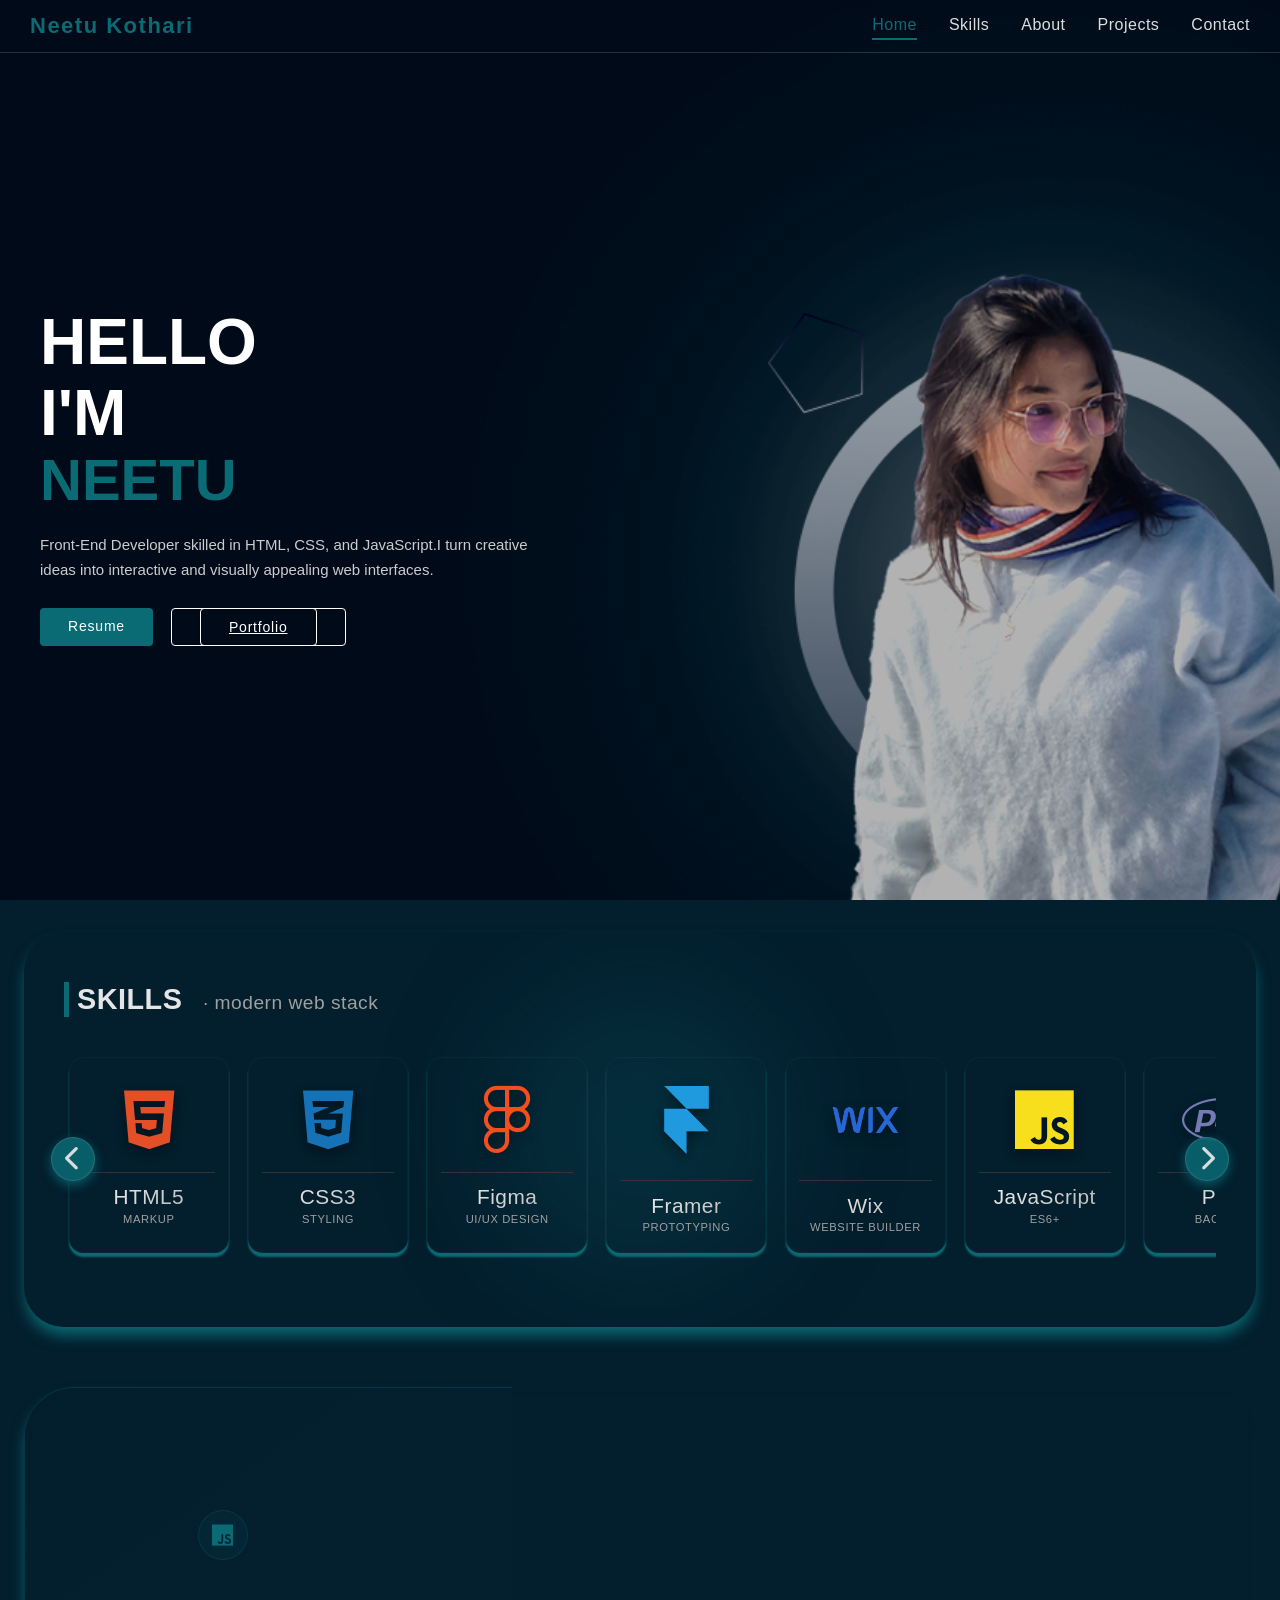
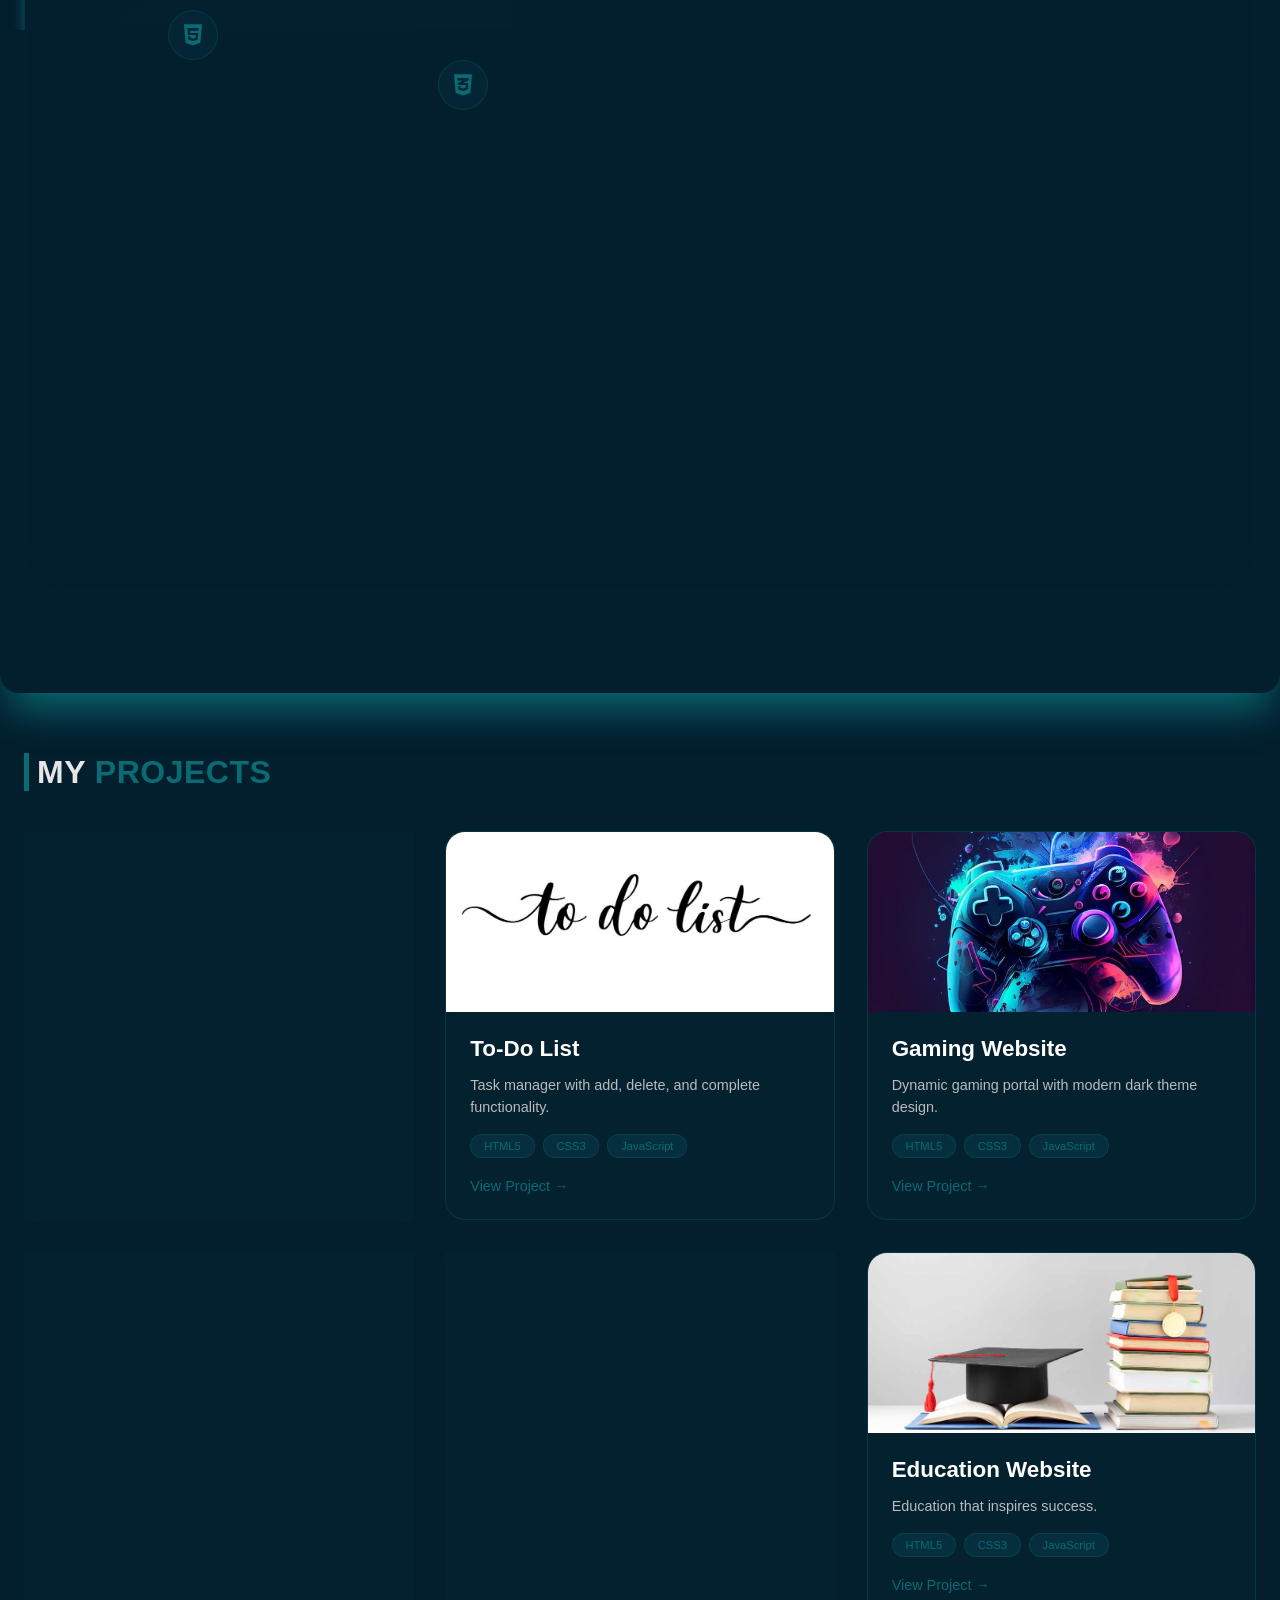
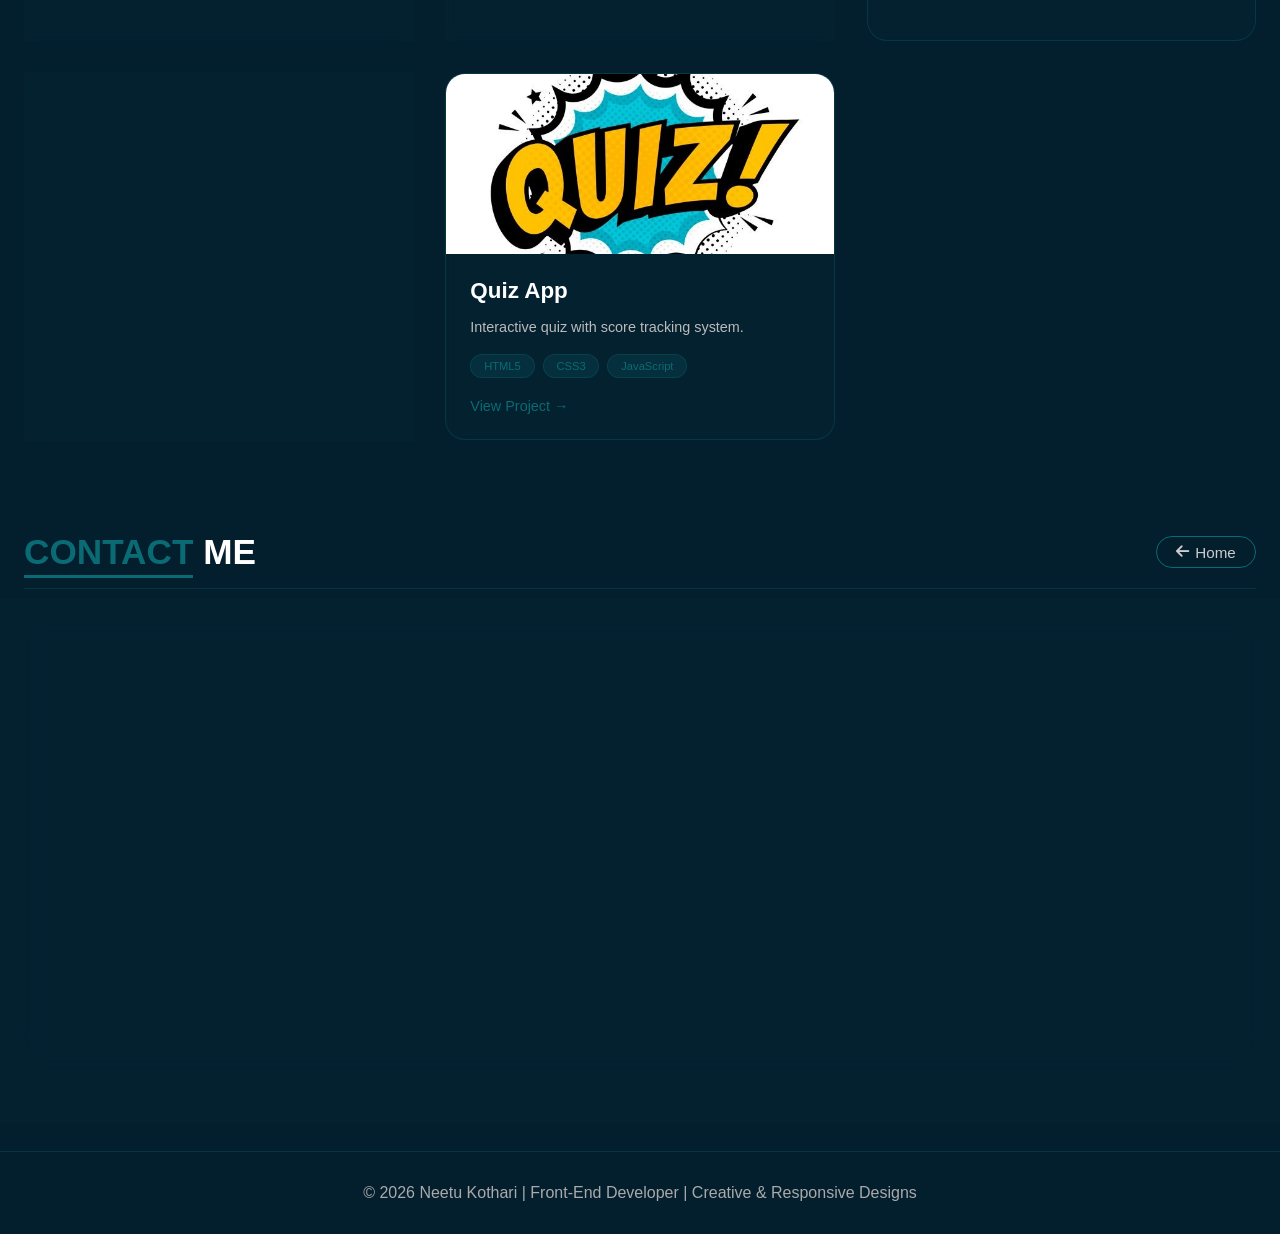
==== commit 3a0c67dc: "Update print statement from 'Hello' to 'Goodbye'" ====
--- a/index.html
+++ b/index.html
@@ -43,7 +43,7 @@
                         and visually appealing web interfaces.
                     </p>
                     <div class="hero-buttons">
-                        <a href="media/neetu_resume.pdf" class="btn btn-resume" target="_blank">Resume</a>
+                        <a href="media/Neetu Resume.pdf" class="btn btn-resume" target="_blank">Resume</a>
                         <button class="btn btn-portfolio">
                                 <a href="https://www.behance.net/gallery/252849247/skincare-app-ui" class="btn btn-portfolio" target="_blank">Portfolio</a></button>
                     </div>
